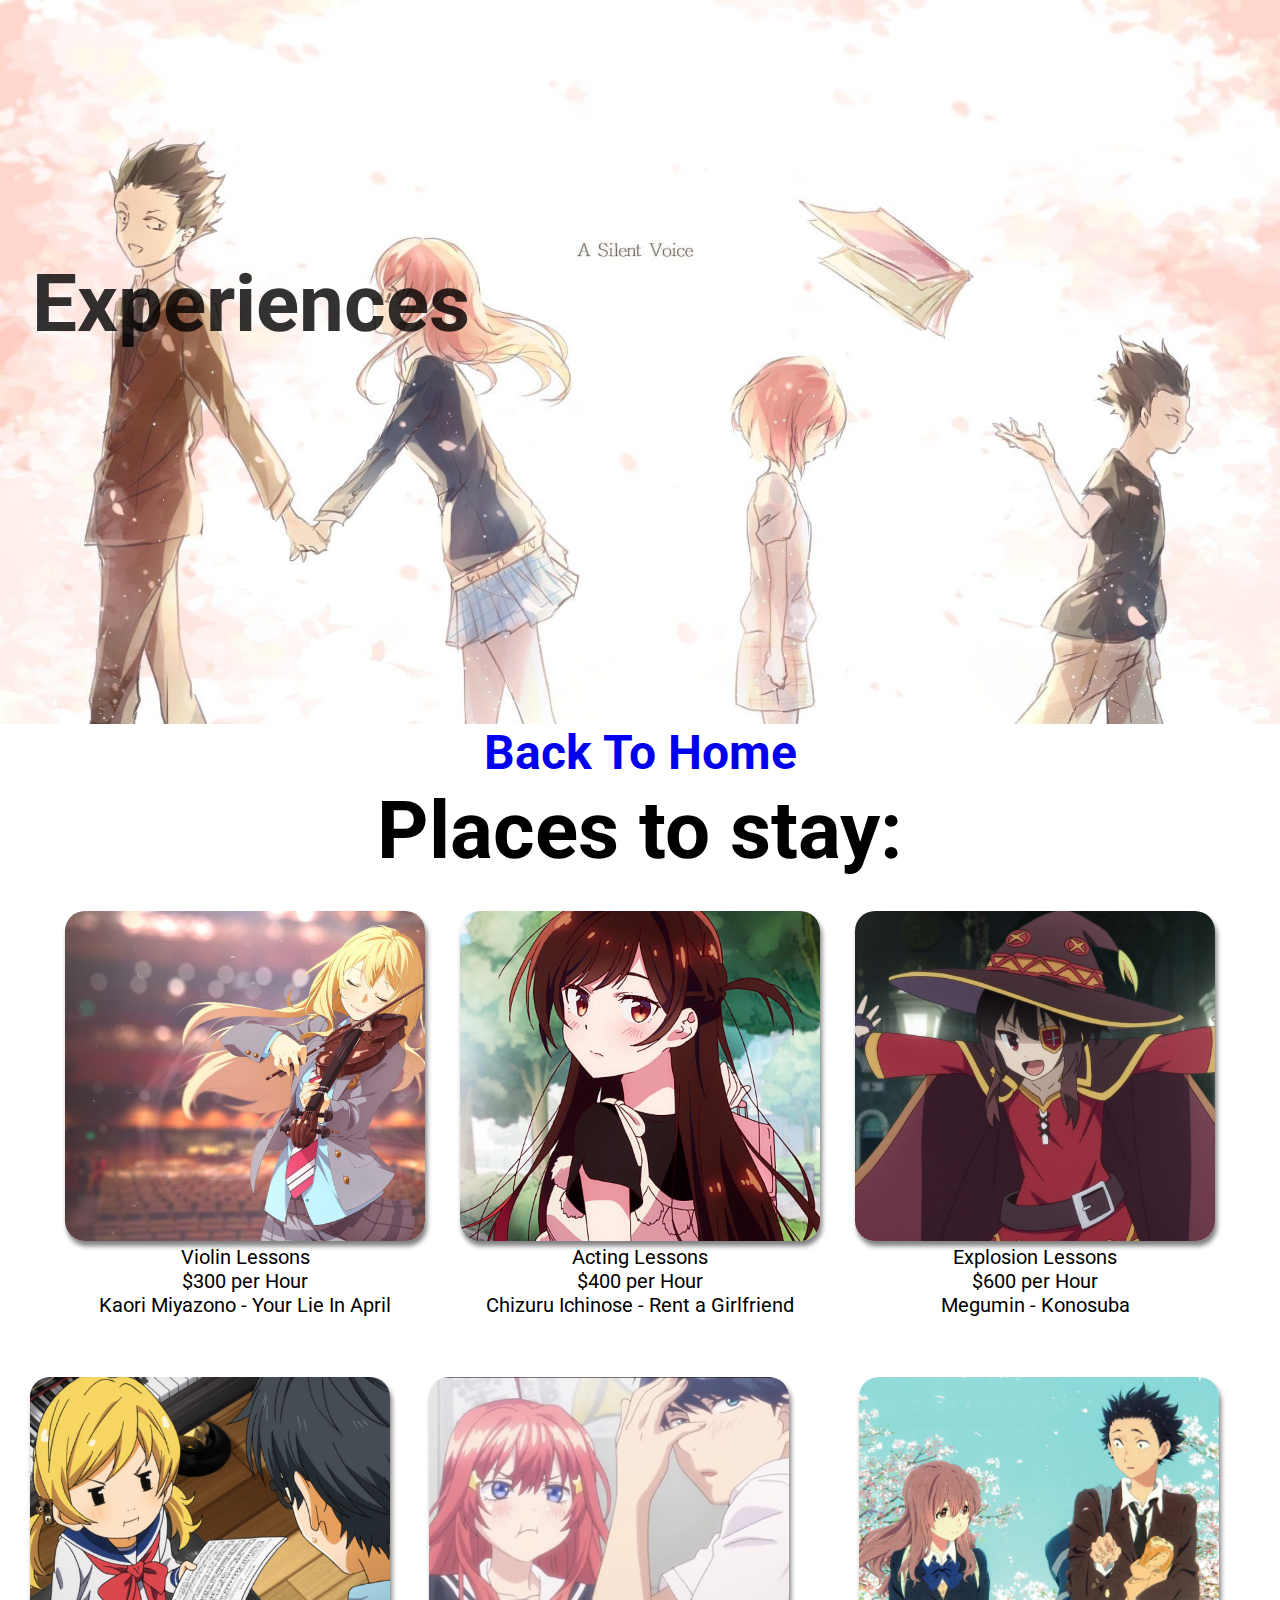
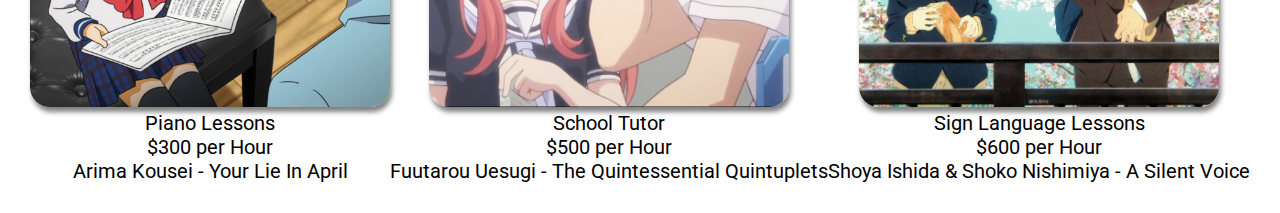
==== anime.html @ 02820b73 "Add files via upload" ====
<!DOCTYPE html>
<html>
<head>
	<meta charset="utf-8">
	<title>Experiences</title>
	<link rel="stylesheet" type="text/css" href="style.css">
	<link rel="preconnect" href="https://fonts.googleapis.com">
	<link rel="preconnect" href="https://fonts.gstatic.com" crossorigin>
	<link href="https://fonts.googleapis.com/css2?family=Roboto:wght@100;400;500&display=swap" rel="stylesheet">
</head>
<body>
	<div id="banner3">
		<img id="silentvoicebanner" src="asilentvoice.jpeg">
		<h1 id="bannertitle3">Experiences</h1>
	</div>
	<div>
		<a href="anime.html">
			<h2 class="button">Back To Home</h2>
		</a>
	</div>

	<h1>Places to stay:</h1>
	<div class="cardset2">
		<div>
			<a href="https://shigatsu-wa-kimi-no-uso.fandom.com/wiki/Kaori_Miyazono">
				<img class="card" src="kaoriviolin.jpg">
				<p>Violin Lessons<br> $300 per Hour <br>Kaori Miyazono - Your Lie In April</p>
			</a>
		</div>
		<div>
			<a href="https://kanojo-okarishimasu.fandom.com/wiki/Chizuru_Ichinose">
				<img class="card" src="chizuwu.jpeg">
				<p>Acting Lessons<br> $400 per Hour <br>Chizuru Ichinose - Rent a Girlfriend</p>
			</a>
		</div>
		<div>
			<a href="https://konosuba.fandom.com/wiki/Megumin">
				<img class="card" src="megumin.jpeg">
				<p>Explosion Lessons<br> $600 per Hour <br>Megumin - Konosuba</p>
			</a>
		</div>
	</div>
	<div class="cardset2">
		<div>
			<a href="https://shigatsu-wa-kimi-no-uso.fandom.com/wiki/Kousei_Arima">
				<img class="card" src="kouseiteach.png">
				<p>Piano Lessons<br> $300 per Hour <br>Arima Kousei - Your Lie In April</p>
			</a>
		</div>
		<div>
			<a href="https://5hanayome.fandom.com/wiki/Fuutarou_Uesugi">
				<img class="card" src="fuutaroukun.jpg">
				<p>School Tutor<br> $500 per Hour <br>Fuutarou Uesugi - The Quintessential Quintuplets</p>
			</a>
		</div>
		<div>
			<a href="https://koenokatachi.fandom.com/wiki/Shoya_Ishida">
				<img class="card" src="nishimiyaishida.jpg">
				<p>Sign Language Lessons<br> $600 per Hour <br>Shoya Ishida & Shoko Nishimiya - A Silent Voice</p>
			</a>
		</div>
	</div>
</body>
</html>
---- style.css ----
#yournamebanner{
		width: 100%;
	}

#ynlogo{
		width: 30%;
		position: absolute;
		left: 518px;
		filter: brightness(1000);
}

body{
	font-family: 'Roboto', sans-serif;
	text-align: center;
	font-weight: regular;
}

a {
	text-decoration: none;
	text-decoration-color: black;
}

h1{
	font-size: 500%;
	padding: 3px;
}

#buttontext{
	font-size: 300%;
	color: #F9DDF8;
	border-radius: 20px;
	border: 2px solid black;
	background-color: black;
	padding: 2px;
	position: absolute;
	top: 600px;
	left: 25px;

}
 
h2{
	font-size: 300%;
}

p{
	font-size: 125%;
	color: black;
}

.card{
	height: 330px;
	width: 360px;
	object-fit: cover;
	border-radius: 20px;
	box-shadow: 2px 5px 5px grey;
}

li{
	list-style-type: none;
	margin: 10px;
	padding: 20px;
	text-decoration: none;
}

#titleword{
	opacity: 0.8;
	position: absolute;
	top: 250px;
	left: 25px;
	text-align: left;
	padding: 7px;
}

*{
	margin: 0;
	padding: 0;
}

#bannerdiv{
	display: flex;
}

.carddiv{
	display: flex;
	justify-content: space-evenly;
	flex-direction: row;
	flex-wrap: wrap;
	padding: 30px;
}

#listend{
	display: flex;
	justify-content: space-evenly;
	flex-direction: row;
	flex-wrap: wrap;
	padding: 50px;
}

#banner2{
	display: flex;
}

#weatheringwy{
	width: 100%;
	border-radius: 20px;
}

#banner2text{
	opacity: 0.8;
	position: absolute;
	top:2000px;
	left:1000px;
}

p:hover {
		color: rebeccapurple;
}

.card:hover {
	opacity: 0.8;
	size: 300px;
}

h1:hover{
		color:#303030;
		opacity: 0.6;
}

li:hover{
	opacity: 0.8;

}

.button:hover{
	opacity: 0.8;
}
#listend a{
	color: black;
}

@media screen and (max-width: 641px){
	h1{
		font-size: 50px;
		display: flex;
		position: absolute;
		top: 50px;
	}
	#button{
		display: none;
	}
}

#silentvoicebanner{
	width: 100%;
}

#bannertitle3{
	opacity: 0.8;
	position: absolute;
	top: 250px;
	left: 25px;
	padding: 7px;
}
#banner3{
	display: flex;
}

.cardset2{
	display: flex;
	justify-content: space-evenly;
	flex-direction: row;
	flex-wrap: wrap;
	padding: 30px;
}

#button2{
	font-size: 300%;
	color: #F9DDF8;
	border-radius: 20px;
	border: 2px solid black;
	background-color: black;
	padding: 2px;
	position: absolute;
	top: 600px;
	left: 25px;
}
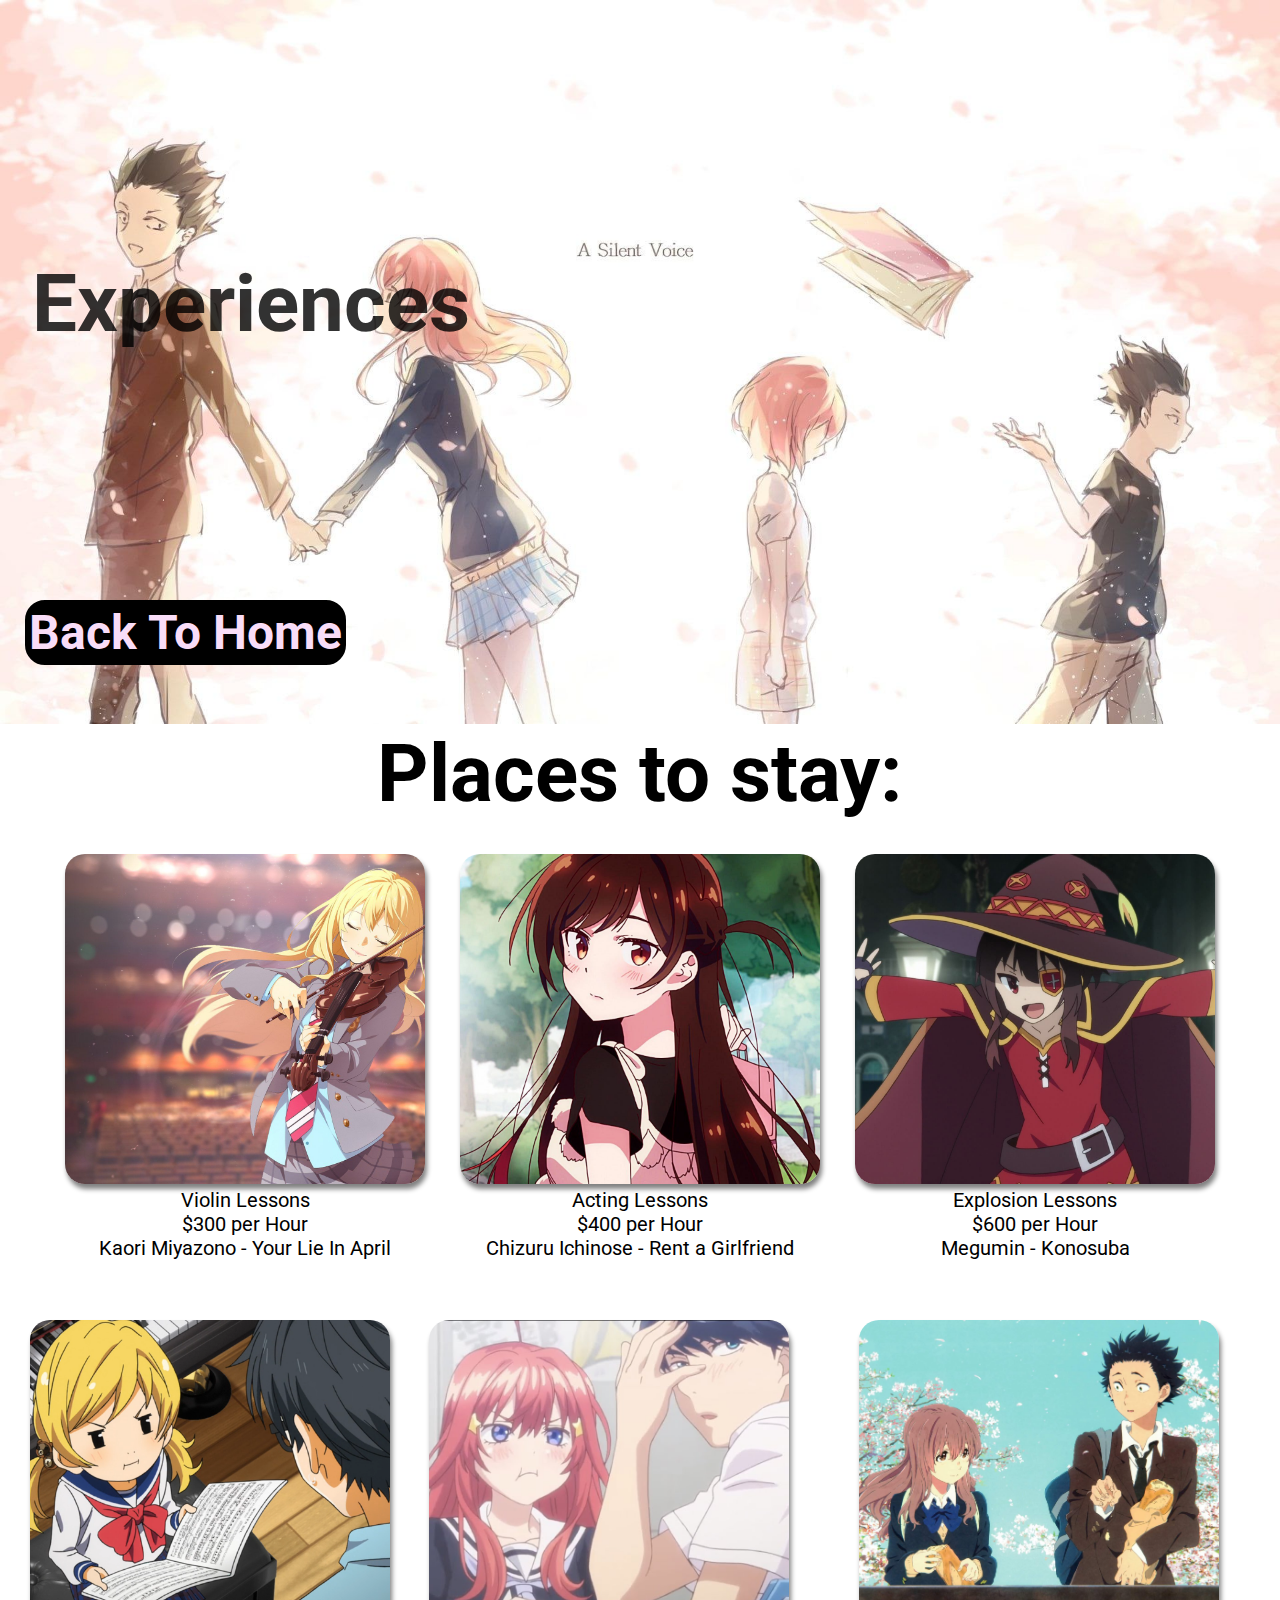
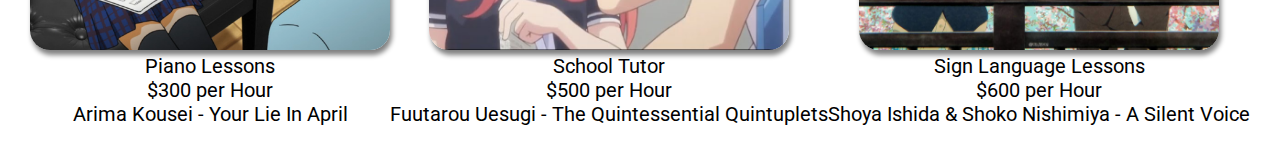
==== commit af0a2c17: "Add files via upload" ====
--- a/anime.html
+++ b/anime.html
@@ -13,9 +13,9 @@
 		<img id="silentvoicebanner" src="asilentvoice.jpeg">
 		<h1 id="bannertitle3">Experiences</h1>
 	</div>
-	<div>
+	<div class="button">
 		<a href="anime.html">
-			<h2 class="button">Back To Home</h2>
+			<h2 id="button2">Back To Home</h2>
 		</a>
 	</div>
 
